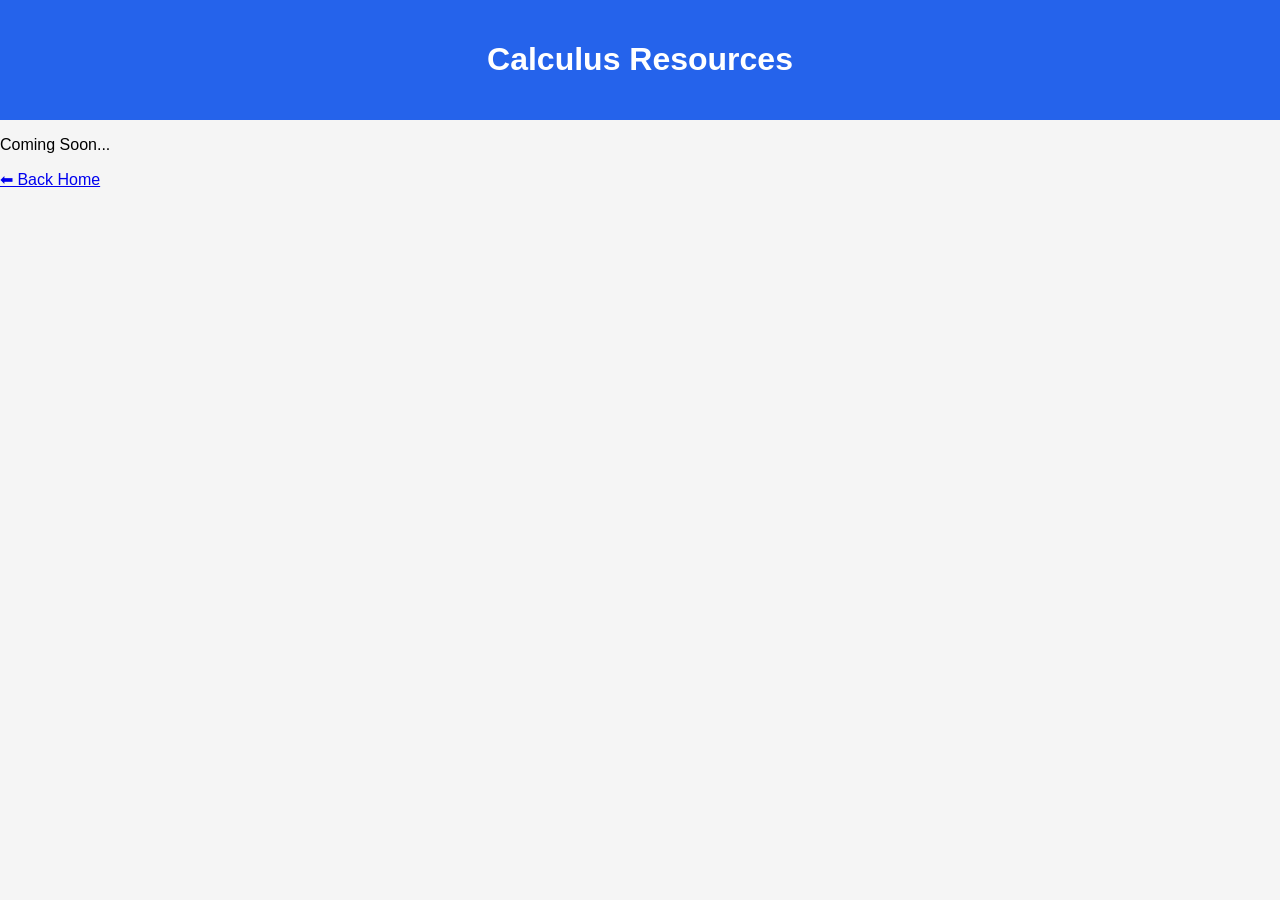
==== calculus.html @ 871c9b9d "Add initial calculus.html file with basic structure" ====
<!DOCTYPE html>
<html>
<head>

<title>Calculus</title>

<link rel="stylesheet" href="style.css">

</head>

<body>

<header>

<h1>Calculus Resources</h1>

</header>

<p>Coming Soon...</p>

<a href="index.html">⬅ Back Home</a>

</body>
</html>
---- style.css ----
body{
    margin:0;
    font-family:Arial,sans-serif;
    background:#f5f5f5;
}

header{
    background:#2563eb;
    color:white;
    padding:20px;
    text-align:center;
}
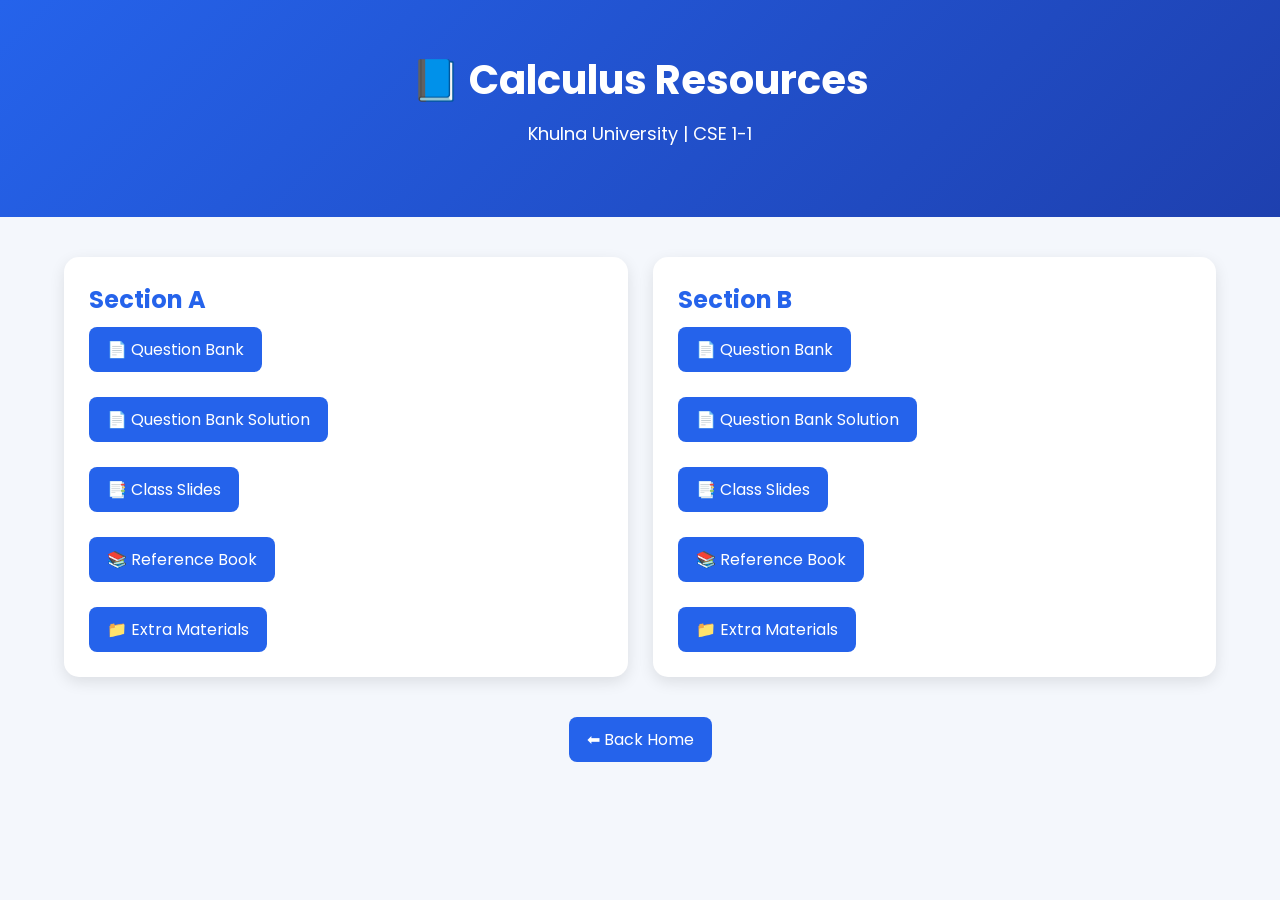
==== commit 58f193a6: "Update calculus.html" ====
--- a/calculus.html
+++ b/calculus.html
@@ -1,24 +1,69 @@
 <!DOCTYPE html>
-<html>
+<html lang="en">
+
 <head>
+    <meta charset="UTF-8">
+    <meta name="viewport" content="width=device-width, initial-scale=1.0">
+    <title>Calculus Resources</title>
 
-<title>Calculus</title>
-
-<link rel="stylesheet" href="style.css">
-
+    <link rel="stylesheet" href="style.css">
 </head>
 
 <body>
 
 <header>
 
-<h1>Calculus Resources</h1>
+<h1>📘 Calculus Resources</h1>
+
+<p>Khulna University | CSE 1-1</p>
 
 </header>
 
-<p>Coming Soon...</p>
+<div class="container">
 
-<a href="index.html">⬅ Back Home</a>
+<div class="card">
+
+<h2>Section A</h2>
+
+<a class="btn" href="#">📄 Question Bank</a><br><br>
+
+<a class="btn" href="#">📄 Question Bank Solution</a><br><br>
+
+<a class="btn" href="#">📑 Class Slides</a><br><br>
+
+<a class="btn" href="#">📚 Reference Book</a><br><br>
+
+<a class="btn" href="#">📁 Extra Materials</a>
+
+</div>
+
+<div class="card">
+
+<h2>Section B</h2>
+
+<a class="btn" href="#">📄 Question Bank</a><br><br>
+
+<a class="btn" href="#">📄 Question Bank Solution</a><br><br>
+
+<a class="btn" href="#">📑 Class Slides</a><br><br>
+
+<a class="btn" href="#">📚 Reference Book</a><br><br>
+
+<a class="btn" href="#">📁 Extra Materials</a>
+
+</div>
+
+</div>
+
+<div style="text-align:center; margin-bottom:40px;">
+
+<a class="btn" href="index.html">
+
+⬅ Back Home
+
+</a>
+
+</div>
 
 </body>
 </html>
--- a/style.css
+++ b/style.css
@@ -1,12 +1,124 @@
-body{
+/* Google Font */
+@import url('https://fonts.googleapis.com/css2?family=Poppins:wght@300;400;500;600;700&display=swap');
+
+*{
     margin:0;
-    font-family:Arial,sans-serif;
-    background:#f5f5f5;
+    padding:0;
+    box-sizing:border-box;
+    font-family:'Poppins',sans-serif;
 }
 
+body{
+    background:#f4f7fc;
+}
+
+/* Header */
+
 header{
+    background:linear-gradient(135deg,#2563eb,#1e40af);
+    color:white;
+    text-align:center;
+    padding:50px 20px;
+}
+
+header h1{
+    font-size:40px;
+    margin-bottom:10px;
+}
+
+header p{
+    font-size:18px;
+    margin-bottom:20px;
+}
+
+/* Search */
+
+#searchBox{
+    width:320px;
+    max-width:90%;
+    padding:12px;
+    border:none;
+    border-radius:8px;
+    font-size:16px;
+    outline:none;
+}
+
+/* Cards */
+
+.container{
+    width:90%;
+    margin:40px auto;
+
+    display:grid;
+    grid-template-columns:repeat(auto-fit,minmax(250px,1fr));
+    gap:25px;
+}
+
+.card{
+    background:white;
+    padding:25px;
+    border-radius:15px;
+    box-shadow:0 5px 15px rgba(0,0,0,.1);
+
+    transition:.3s;
+}
+
+.card:hover{
+
+    transform:translateY(-8px);
+
+    box-shadow:0 15px 25px rgba(0,0,0,.2);
+
+}
+
+.card h2{
+
+    color:#2563eb;
+
+    margin-bottom:10px;
+
+}
+
+.card p{
+
+    color:#666;
+
+    margin-bottom:20px;
+
+}
+
+.btn{
+
+    display:inline-block;
+
     background:#2563eb;
+
     color:white;
+
+    text-decoration:none;
+
+    padding:10px 18px;
+
+    border-radius:8px;
+
+    transition:.3s;
+
+}
+
+.btn:hover{
+
+    background:#1e40af;
+
+}
+
+/* Footer */
+
+footer{
+
+    text-align:center;
+
     padding:20px;
-    text-align:center;
+
+    color:#666;
+
 }
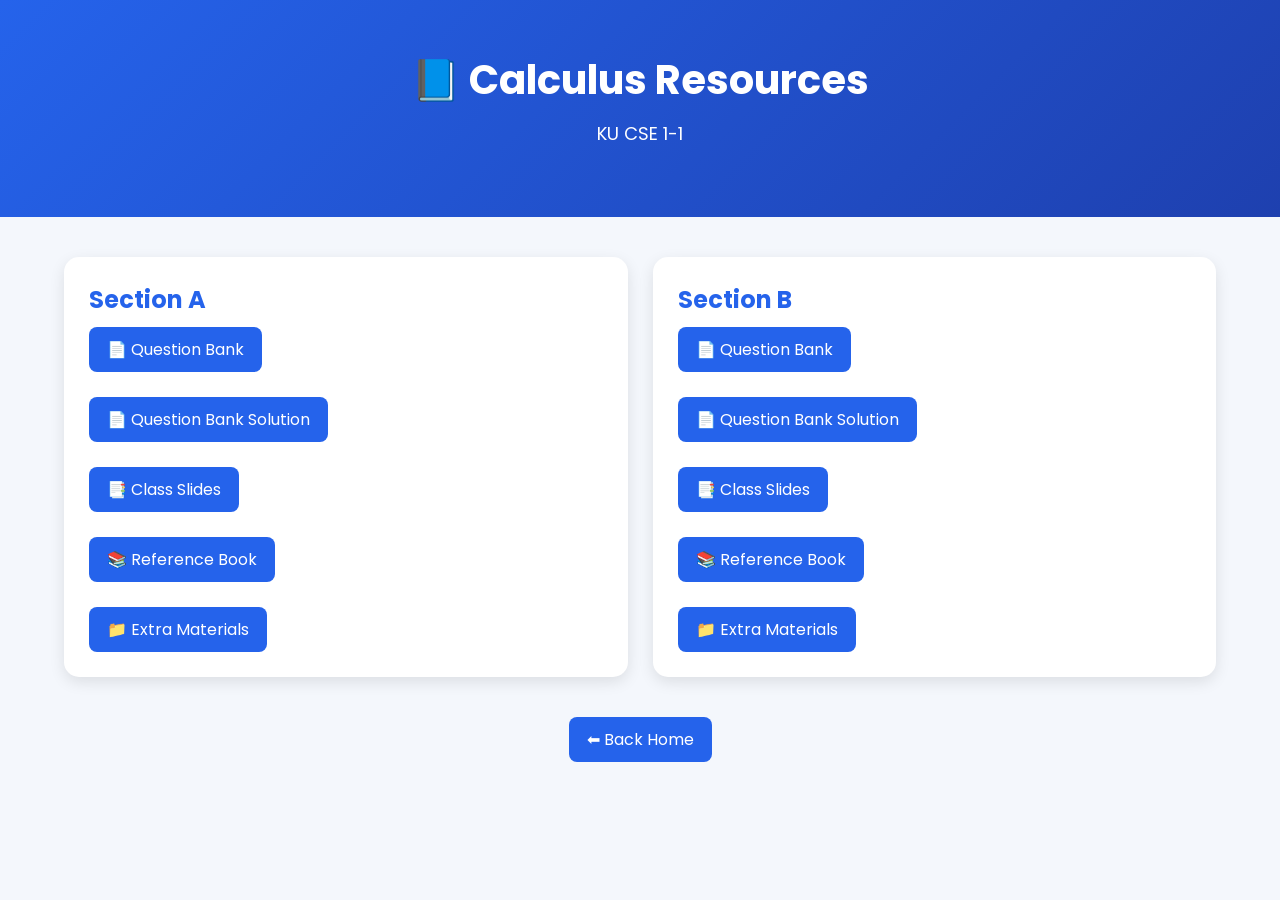
==== commit 13c4f1e3: "Update links and content in calculus.html" ====
--- a/calculus.html
+++ b/calculus.html
@@ -1,39 +1,32 @@
-<!DOCTYPE html>
 <html lang="en">
-
 <head>
-    <meta charset="UTF-8">
-    <meta name="viewport" content="width=device-width, initial-scale=1.0">
-    <title>Calculus Resources</title>
-
-    <link rel="stylesheet" href="style.css">
+<meta charset="UTF-8">
+<meta name="viewport" content="width=device-width, initial-scale=1.0">
+<title>Calculus Resources</title>
+<link rel="stylesheet" href="style.css">
 </head>
 
 <body>
 
 <header>
-
 <h1>📘 Calculus Resources</h1>
-
-<p>Khulna University | CSE 1-1</p>
-
+<p>KU CSE 1-1</p>
 </header>
 
 <div class="container">
 
 <div class="card">
-
 <h2>Section A</h2>
 
-<a class="btn" href="#">📄 Question Bank</a><br><br>
+<a class="btn" href="Calculus/QB.pdf" target="_blank">📄 Question Bank</a><br><br>
 
-<a class="btn" href="#">📄 Question Bank Solution</a><br><br>
+<a class="btn" href="Calculus/QB_ans.pdf" target="_blank">📄 Question Bank Solution</a><br><br>
 
-<a class="btn" href="#">📑 Class Slides</a><br><br>
+<a class="btn" href="Calculus/Slides.pdf" target="_blank">📑 Class Slides</a><br><br>
 
-<a class="btn" href="#">📚 Reference Book</a><br><br>
+<a class="btn" href="Calculus/Book.pdf" target="_blank">📚 Reference Book</a><br><br>
 
-<a class="btn" href="#">📁 Extra Materials</a>
+<a class="btn" href="Calculus/Extra.pdf" target="_blank">📁 Extra Materials</a>
 
 </div>
 
@@ -41,28 +34,22 @@
 
 <h2>Section B</h2>
 
-<a class="btn" href="#">📄 Question Bank</a><br><br>
+<a class="btn" href="Calculus/QB_B.pdf" target="_blank">📄 Question Bank</a><br><br>
 
-<a class="btn" href="#">📄 Question Bank Solution</a><br><br>
+<a class="btn" href="Calculus/QB_B_ans.pdf" target="_blank">📄 Question Bank Solution</a><br><br>
 
-<a class="btn" href="#">📑 Class Slides</a><br><br>
+<a class="btn" href="Calculus/Slides_B.pdf" target="_blank">📑 Class Slides</a><br><br>
 
-<a class="btn" href="#">📚 Reference Book</a><br><br>
+<a class="btn" href="Calculus/Book_B.pdf" target="_blank">📚 Reference Book</a><br><br>
 
-<a class="btn" href="#">📁 Extra Materials</a>
+<a class="btn" href="Calculus/Extra_B.pdf" target="_blank">📁 Extra Materials</a>
 
 </div>
 
 </div>
 
-<div style="text-align:center; margin-bottom:40px;">
-
-<a class="btn" href="index.html">
-
-⬅ Back Home
-
-</a>
-
+<div style="text-align:center;margin:30px;">
+<a class="btn" href="index.html">⬅ Back Home</a>
 </div>
 
 </body>
